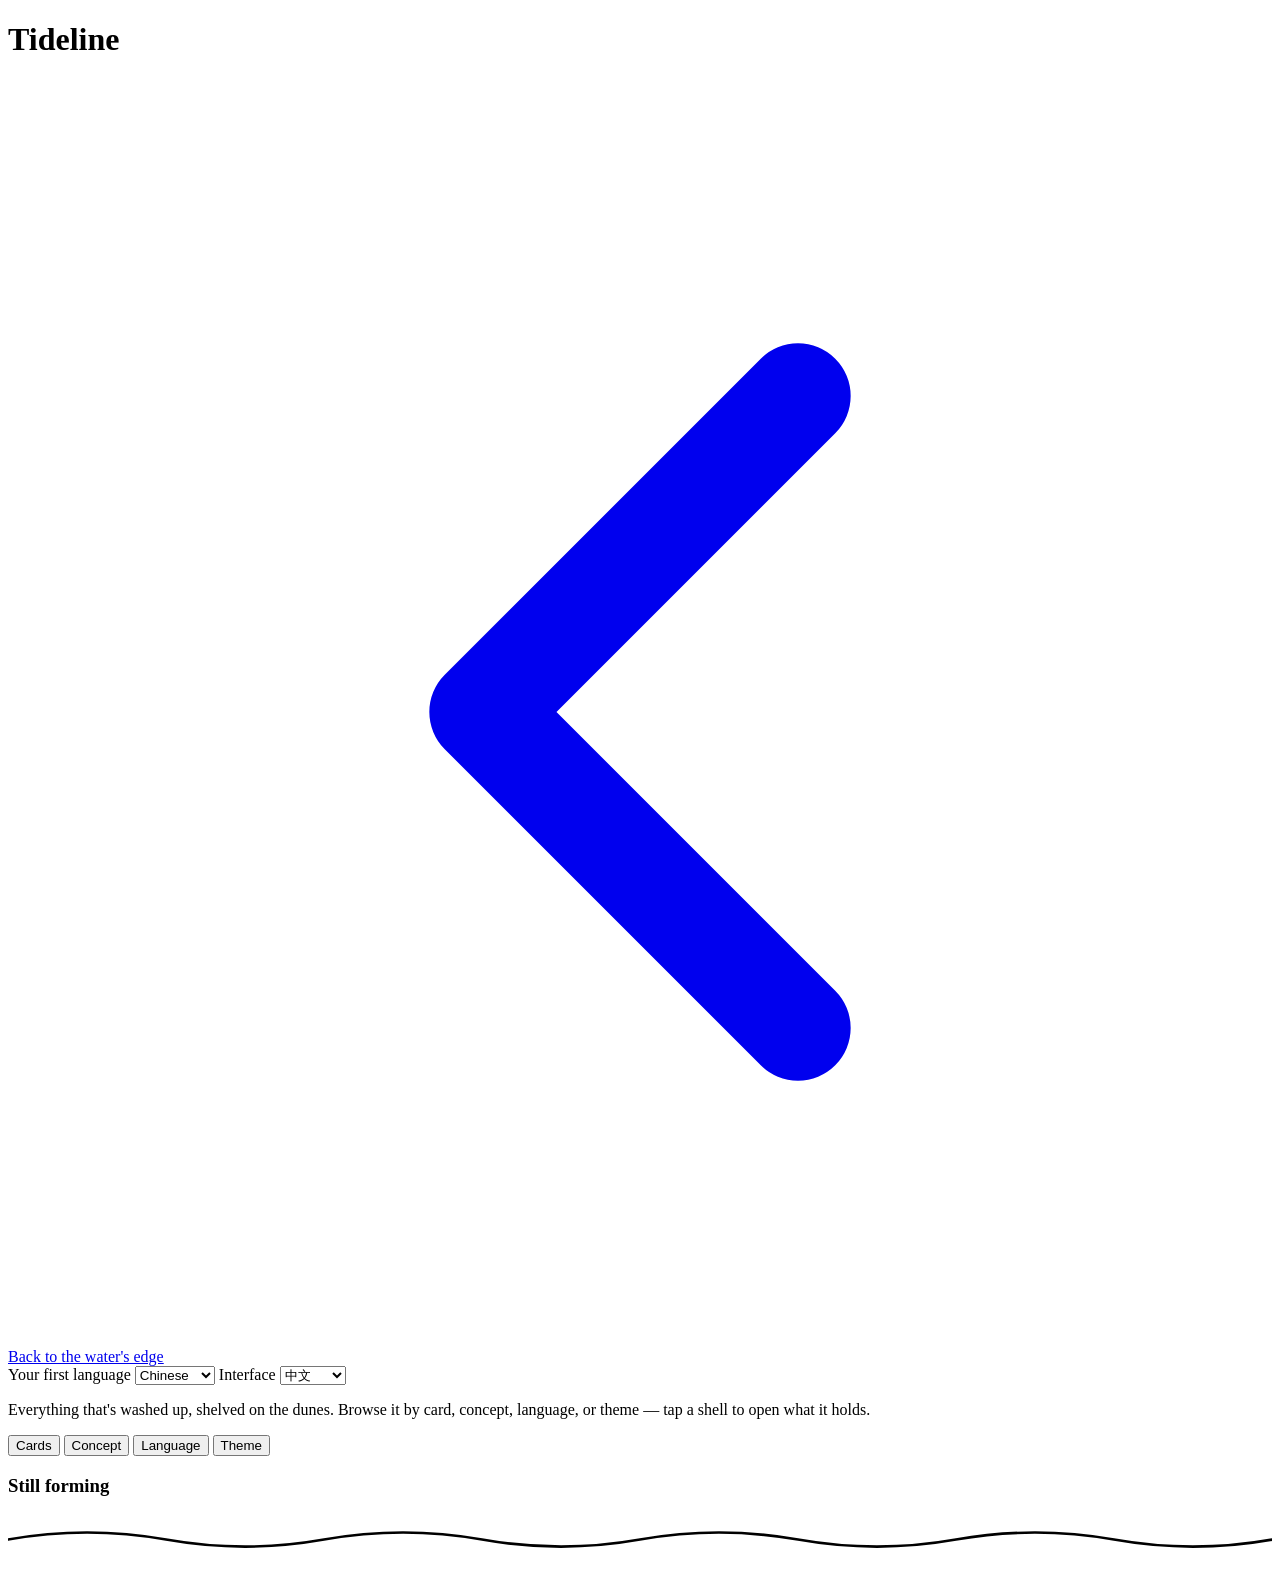
==== core/src/tideline/web/static/learnings.html @ 0911262c "fix(ui): mobile header — label the two language pickers so they aren't twins On a phone the narrow-h" ====
<!DOCTYPE html>
<html lang="en">
<head>
  <meta charset="UTF-8">
  <meta name="viewport" content="width=device-width, initial-scale=1.0">
  <title>Tideline — museum</title>
  <link rel="stylesheet" href="/static/styles.css?v=__ASSET_V__">
  <script src="/static/i18n.js?v=__ASSET_V__"></script>
  <script src="/static/shore.js?v=__ASSET_V__"></script>
  <script src="/static/sheet.js?v=__ASSET_V__"></script>
</head>
<body class="museum-page">
  <header>
    <h1>Tideline</h1>
    <!-- The desk is the hub (DESIGN §10.7): the way out of the museum is back
         down to the water's edge. It returns you to WHERE YOU CAME FROM — the
         desk (/) by default, but the OPEN shore (/?shore=open) if you walked up
         here from the shore (carried as ?from=shore). Static href="/" is the
         no-JS / desk-origin default; the script below upgrades it for a shore
         arrival, so a wade → museum → back round-trip doesn't strand you on the
         desk with your shore closed. -->
    <a class="back-to-shore" href="/">
      <svg viewBox="0 0 24 24" fill="none" stroke="currentColor" stroke-width="2" stroke-linecap="round" stroke-linejoin="round"><path d="M15 6l-6 6 6 6"/></svg>
      <span data-i18n="back_to_shore">Back to the water's edge</span>
    </a>
    <div class="identity">
      <span class="picker">
      <label for="native-lang" data-i18n="first_lang_label">Your first language</label>
      <select id="native-lang">
        <option value="Chinese" data-i18n="lang_Chinese">Chinese</option>
        <option value="English" data-i18n="lang_English">English</option>
        <option value="Japanese" data-i18n="lang_Japanese">Japanese</option>
        <option value="French" data-i18n="lang_French">French</option>
        <option value="Spanish" data-i18n="lang_Spanish">Spanish</option>
        <option value="German" data-i18n="lang_German">German</option>
        <option value="Italian" data-i18n="lang_Italian">Italian</option>
        <option value="Korean" data-i18n="lang_Korean">Korean</option>
      </select>
      </span>
      <!-- Interface language: its own setting (multilingual UI). Options stay in
           their own script (not data-i18n'd). -->
      <span class="picker">
      <label for="ui-locale" data-i18n="ui_lang_label">Interface</label>
      <select id="ui-locale" class="ui-locale">
        <option value="zh">中文</option>
        <option value="en">English</option>
      </select>
      </span>
    </div>
  </header>

  <main class="museum">
    <p class="hint museum-hint" data-i18n="museum_hint">
      Everything that's washed up, shelved on the dunes. Browse it by card,
      concept, language, or theme — tap a shell to open what it holds.
    </p>

    <!-- The lenses (DESIGN §10.7): the same collection, shelved four ways. -->
    <div class="lens" id="lens" role="tablist" aria-label="Museum lenses">
      <button type="button" data-lens="cards" class="active" role="tab" aria-selected="true" data-i18n="lens_cards">Cards</button>
      <button type="button" data-lens="concept" role="tab" aria-selected="false" data-i18n="lens_concept">Concept</button>
      <button type="button" data-lens="language" role="tab" aria-selected="false" data-i18n="lens_language">Language</button>
      <button type="button" data-lens="theme" role="tab" aria-selected="false" data-i18n="lens_theme">Theme</button>
    </div>

    <!-- The active lens's shelves render here (the list / a11y floor). -->
    <div id="shelves" class="shelves"></div>

    <!-- Still forming: the repeated translations that haven't matured into a
         card yet — the substrate under the shelves, shown plainly. -->
    <h3 class="section-title museum-forming" data-i18n="museum_forming">Still forming</h3>
    <div id="candidates"></div>
  </main>

  <div class="shoreline" aria-hidden="true">
    <svg viewBox="0 0 720 26"><path d="M0 14 Q 45 6 90 14 T 180 14 T 270 14 T 360 14 T 450 14 T 540 14 T 630 14 T 720 14" fill="none" stroke="currentColor" stroke-width="1.5" stroke-linecap="round"/></svg>
  </div>

  <script>
    // Language names come from i18n's locale-aware langShort / langName (one
    // source of truth, shared with sheet.js) — no per-file LANG_SHORT copy.
    let NATIVE_LANG = 'Chinese';  // overwritten by /api/identity
    let LENS = 'cards';           // the open shelf

    // Return to where you came from: a shore arrival (?from=shore) goes back to
    // the OPEN shore, not the desk, so a wade → museum → back round-trip lands
    // you on the water you were exploring. Desk arrivals keep the plain href.
    if (new URLSearchParams(location.search).get('from') === 'shore') {
      document.querySelector('.back-to-shore')?.setAttribute('href', '/?shore=open');
    }

    function escape(s) {
      return String(s == null ? '' : s).replace(/[&<>"']/g, ch => ({
        '&': '&amp;', '<': '&lt;', '>': '&gt;', '"': '&quot;', "'": '&#39;'
      })[ch]);
    }
    const annot = (src, tgt) => `<span class="langtag">(${langShort(src)}→${langShort(tgt)})</span>`;

    // One shell on a shelf: the warm line glyph (shared with the shore via
    // Shore.glyph) + its first-language label, as a real focusable button
    // (DESIGN §10.7 — every shell is a labelled control, the museum's doorway
    // into the same card / recall flow). The data rides on the element so a tap
    // opens it with no refetch.
    function shellButton(item) {
      return `
        <button type="button" class="shelf-shell kind-${item.kind}" data-key="${escape(item.key)}"
                aria-label="${escape(item.label)}">
          <span class="shelf-glyph">${Shore.glyph(item.kind, item.key)}</span>
          <span class="shelf-cap">${escape(item.label)}</span>
        </button>`;
    }

    // A shelf: an optional label (the language groups name their shelves) over a
    // row of shells. Shells wrap freely, each resting on its own soft sand mark.
    function shelf(items, label) {
      const head = label ? `<div class="shelf-label">${label}</div>` : '';
      return `<section class="shelf">${head}<div class="shelf-row">${items.map(shellButton).join('')}</div></section>`;
    }

    function emptyShelf(key) {
      return `<div class="empty">${escape(t(key))}</div>`;
    }

    // Each lens keeps the data it drew, keyed by the shell's data-key, so a tap
    // re-opens it without a refetch (mirrors the shore).
    let SHELF_DATA = {};

    async function getJSON(url) {
      try { const r = await fetch(url); return r.ok ? await r.json() : []; }
      catch (e) { return []; }
    }

    // cards → sea-glass: the full deck (the museum holds all of it; the shore
    // only the calm few). Tap opens the card + its moments; sink sends it back.
    async function lensCards() {
      const cards = await getJSON('/api/cards');
      SHELF_DATA = {};
      if (!cards.length) return emptyShelf('cards_empty');
      const items = cards
        .filter(c => c.translated && c.translated.trim())
        .map(c => {
          const key = 'card-' + c.id;
          SHELF_DATA[key] = { kind: 'glass', data: c };
          return { kind: 'glass', key, label: c.translated };
        });
      return shelf(items);
    }

    // concept → scallop shells: synonym clusters. Tap opens the synonyms.
    async function lensConcept() {
      const concepts = await getJSON('/api/clusters');
      SHELF_DATA = {};
      const named = concepts.filter(c => c.title && c.title.trim());
      if (!named.length) return emptyShelf('clusters_empty');
      const items = named.map(c => {
        const key = 'concept-' + c.id;
        SHELF_DATA[key] = { kind: 'shell', data: c };
        return { kind: 'shell', key, label: c.title };
      });
      return shelf(items);
    }

    // theme → crabs: remembered scenes. Tap opens album-style masked recall.
    async function lensTheme() {
      const themes = await getJSON('/api/themes');
      SHELF_DATA = {};
      const named = themes.filter(c => c.title && c.title.trim());
      if (!named.length) return emptyShelf('themes_empty');
      const items = named.map(c => {
        const key = 'theme-' + c.id;
        SHELF_DATA[key] = { kind: 'crab', data: c };
        return { kind: 'crab', key, label: c.title };
      });
      return shelf(items);
    }

    // language → one shelf per source language, sea-glass for each term. These
    // are the emergent vocabulary (candidates), not full cards, so a tap opens a
    // read-only glass (the word, the direction, how often it's been met).
    async function lensLanguage() {
      const groups = await getJSON('/api/clusters/by-language');
      SHELF_DATA = {};
      if (!groups.length) return emptyShelf('by_language_empty');
      return groups.map(g => {
        const items = g.members.map((m, i) => {
          const key = 'lang-' + escape(g.lang) + '-' + i;
          SHELF_DATA[key] = { kind: 'glass', data: {
            original: m.original, translated: m.translated, count: m.count,
            source_lang: m.source_lang, target_lang: m.target_lang, readonly: true,
          } };
          return { kind: 'glass', key, label: m.translated };
        });
        const label = `${escape(langName(g.lang))} <span class="count">${g.total}×</span>`;
        return shelf(items, label);
      }).join('');
    }

    const LENS_LOADERS = {
      cards: lensCards, concept: lensConcept, language: lensLanguage, theme: lensTheme,
    };

    async function renderLens() {
      const host = document.getElementById('shelves');
      host.setAttribute('aria-busy', 'true');
      host.innerHTML = await (LENS_LOADERS[LENS] || lensCards)();
      host.setAttribute('aria-busy', 'false');
    }

    // Tap a shell → the shared sheet rises with what it holds (same flow as the
    // shore). A sunk card slips back under the sea; drop it + re-render.
    function setupShelfTaps() {
      const host = document.getElementById('shelves');
      host.addEventListener('click', (e) => {
        const btn = e.target.closest('.shelf-shell');
        if (!btn) return;
        const entry = SHELF_DATA[btn.dataset.key];
        if (!entry) return;
        Sheet.open(entry.kind, entry.data, {
          onSink: () => renderLens(),
        });
      });
    }

    function setupLens() {
      const lens = document.getElementById('lens');
      lens.addEventListener('click', (e) => {
        const btn = e.target.closest('button[data-lens]');
        if (!btn || btn.dataset.lens === LENS) return;
        lens.querySelectorAll('button').forEach(b => {
          const on = b === btn;
          b.classList.toggle('active', on);
          b.setAttribute('aria-selected', on ? 'true' : 'false');
        });
        LENS = btn.dataset.lens;
        renderLens();
      });
    }

    async function loadCandidates() {
      const target = document.getElementById('candidates');
      const data = await getJSON('/api/candidates');
      if (!data.length) {
        target.innerHTML = `<div class="empty">${escape(t('candidates_empty'))}</div>`;
        return;
      }
      target.innerHTML = data.map(c => `
        <div class="candidate">
          <span>${escape(c.original)} → ${escape(c.translated)}</span>
          ${annot(c.source_lang, c.target_lang)}
          <span class="count">${c.count}×</span>
        </div>
      `).join('');
    }

    // Everything that depends on the first language: the active lens (labels +
    // direction tags) and the forming list. Keeps whichever lens is open.
    function refreshMuseum() {
      renderLens();
      loadCandidates();
    }

    function init() {
      setupLens();
      setupShelfTaps();
      // The shared header picker loads the language, localizes the chrome, and
      // re-renders the museum on load + on every first-language change.
      setupIdentityPicker((lang) => {
        NATIVE_LANG = lang;
        document.title = t('title_museum');
        refreshMuseum();
      });
    }
    init();
  </script>
</body>
</html>
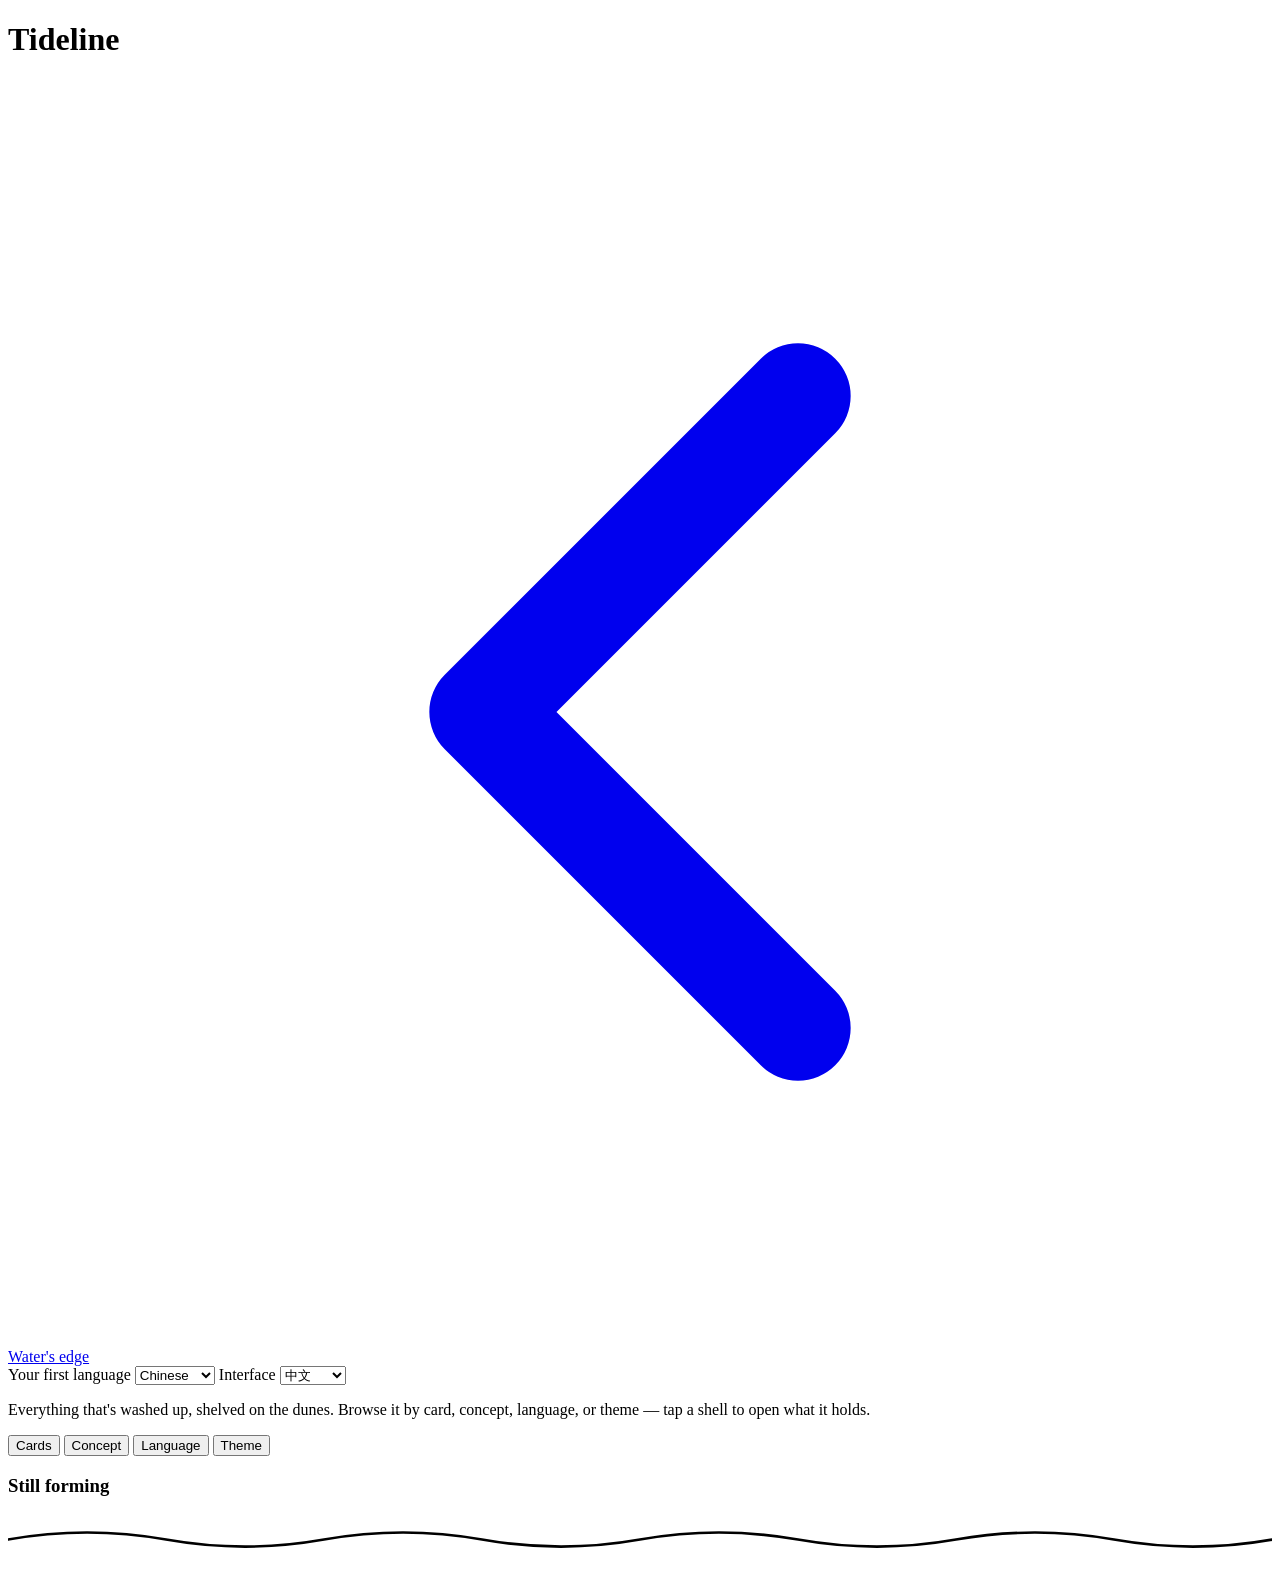
==== commit d13b5f58: "polish(i18n): shorten the museum back-link — "Back to the water's edge" → "Water's edge" The link al" ====
--- a/core/src/tideline/web/static/learnings.html
+++ b/core/src/tideline/web/static/learnings.html
@@ -21,7 +21,7 @@
          desk with your shore closed. -->
     <a class="back-to-shore" href="/">
       <svg viewBox="0 0 24 24" fill="none" stroke="currentColor" stroke-width="2" stroke-linecap="round" stroke-linejoin="round"><path d="M15 6l-6 6 6 6"/></svg>
-      <span data-i18n="back_to_shore">Back to the water's edge</span>
+      <span data-i18n="back_to_shore">Water's edge</span>
     </a>
     <div class="identity">
       <span class="picker">
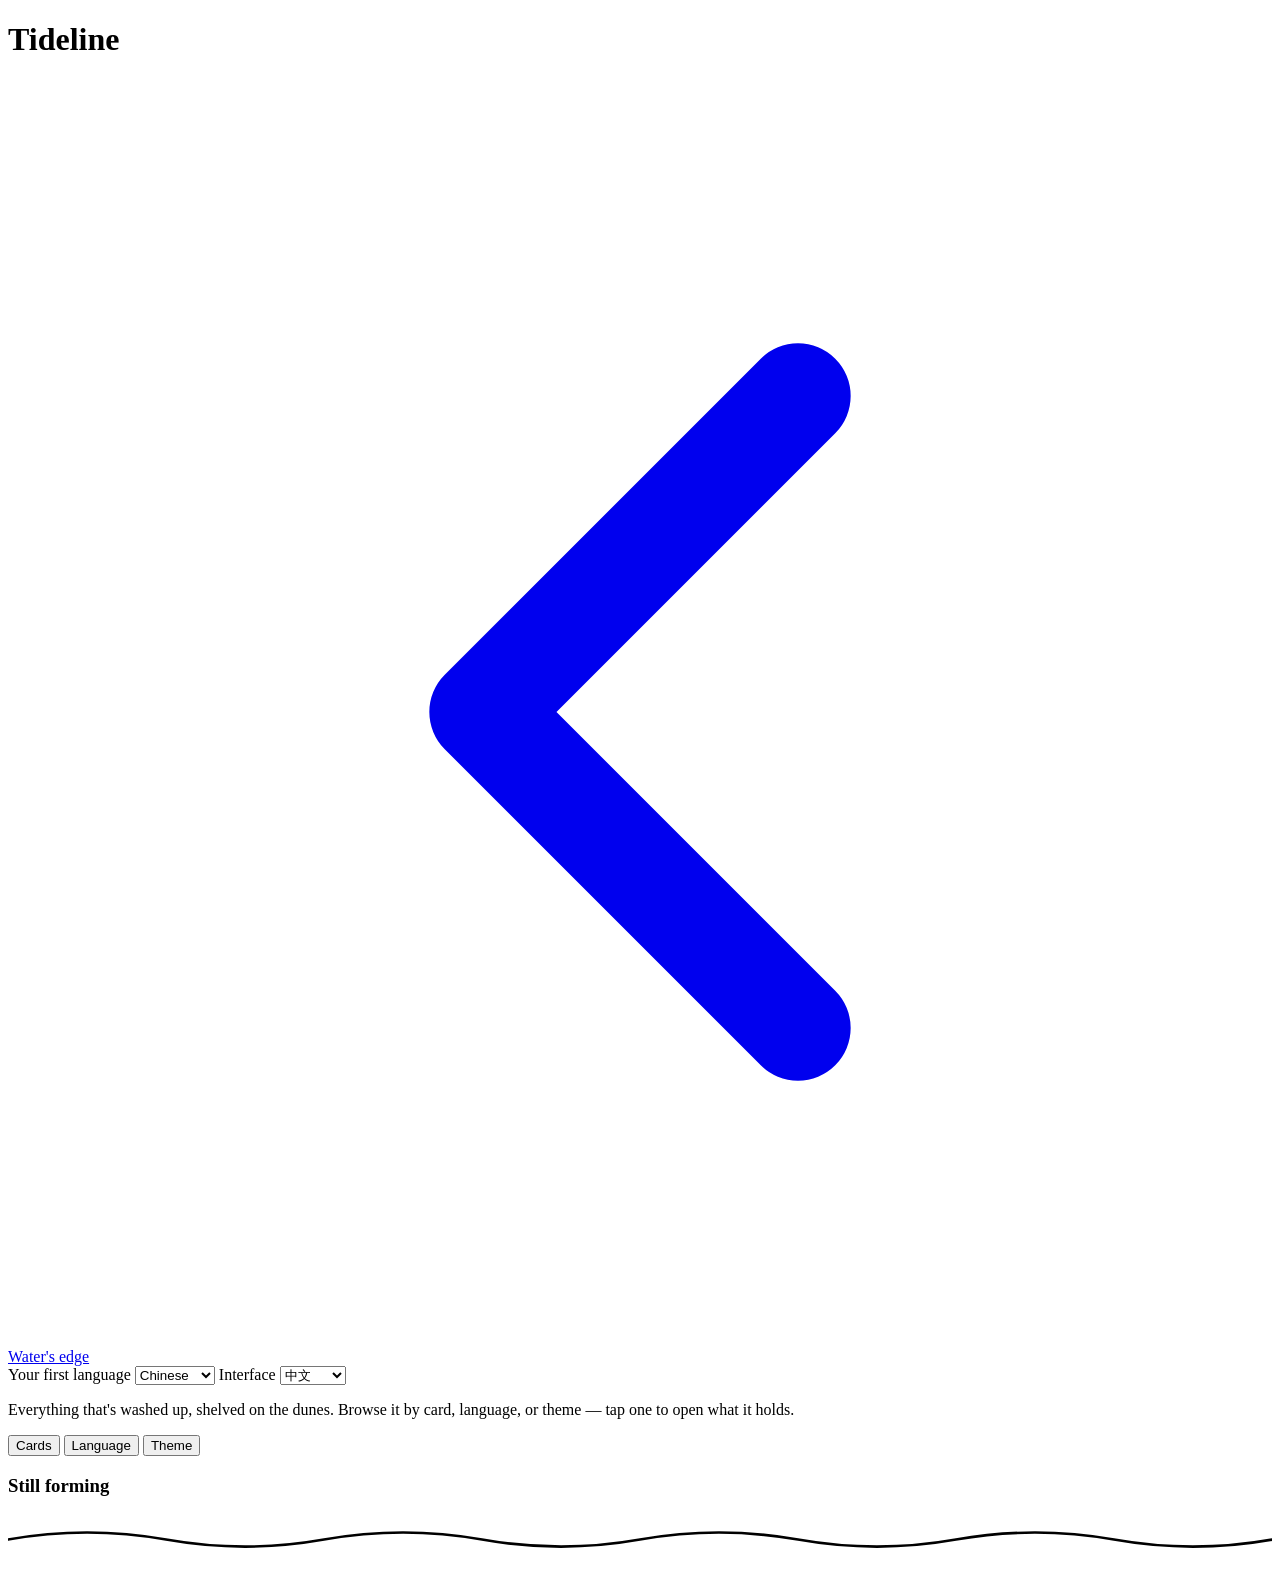
==== commit 4f176ce3: "feat(museum): retire the by-concept lens — keep cards, language, theme Per product decision: the con" ====
--- a/core/src/tideline/web/static/learnings.html
+++ b/core/src/tideline/web/static/learnings.html
@@ -52,13 +52,12 @@
   <main class="museum">
     <p class="hint museum-hint" data-i18n="museum_hint">
       Everything that's washed up, shelved on the dunes. Browse it by card,
-      concept, language, or theme — tap a shell to open what it holds.
+      language, or theme — tap one to open what it holds.
     </p>
 
-    <!-- The lenses (DESIGN §10.7): the same collection, shelved four ways. -->
+    <!-- The lenses (DESIGN §10.7): the same collection, shelved three ways. -->
     <div class="lens" id="lens" role="tablist" aria-label="Museum lenses">
       <button type="button" data-lens="cards" class="active" role="tab" aria-selected="true" data-i18n="lens_cards">Cards</button>
-      <button type="button" data-lens="concept" role="tab" aria-selected="false" data-i18n="lens_concept">Concept</button>
       <button type="button" data-lens="language" role="tab" aria-selected="false" data-i18n="lens_language">Language</button>
       <button type="button" data-lens="theme" role="tab" aria-selected="false" data-i18n="lens_theme">Theme</button>
     </div>
@@ -146,20 +145,6 @@
       return shelf(items);
     }
 
-    // concept → scallop shells: synonym clusters. Tap opens the synonyms.
-    async function lensConcept() {
-      const concepts = await getJSON('/api/clusters');
-      SHELF_DATA = {};
-      const named = concepts.filter(c => c.title && c.title.trim());
-      if (!named.length) return emptyShelf('clusters_empty');
-      const items = named.map(c => {
-        const key = 'concept-' + c.id;
-        SHELF_DATA[key] = { kind: 'shell', data: c };
-        return { kind: 'shell', key, label: c.title };
-      });
-      return shelf(items);
-    }
-
     // theme → crabs: remembered scenes. Tap opens album-style masked recall.
     async function lensTheme() {
       const themes = await getJSON('/api/themes');
@@ -175,8 +160,12 @@
     }
 
     // language → one shelf per source language, sea-glass for each term. These
-    // are the emergent vocabulary (candidates), not full cards, so a tap opens a
-    // read-only glass (the word, the direction, how often it's been met).
+    // are the emergent vocabulary (candidates), not full cards. The tile shows
+    // the FOREIGN word itself (not its translation), so this lens answers "what
+    // have I met in each language" — and same-meaning synonyms stay distinct
+    // tiles instead of collapsing into a duplicate of the shared translation
+    // (中華そば and ラーメン both mean 拉面 but are two different words met).
+    // A tap opens a read-only glass (the word, the direction, how often met).
     async function lensLanguage() {
       const groups = await getJSON('/api/clusters/by-language');
       SHELF_DATA = {};
@@ -188,7 +177,7 @@
             original: m.original, translated: m.translated, count: m.count,
             source_lang: m.source_lang, target_lang: m.target_lang, readonly: true,
           } };
-          return { kind: 'glass', key, label: m.translated };
+          return { kind: 'glass', key, label: m.original };
         });
         const label = `${escape(langName(g.lang))} <span class="count">${g.total}×</span>`;
         return shelf(items, label);
@@ -196,7 +185,7 @@
     }
 
     const LENS_LOADERS = {
-      cards: lensCards, concept: lensConcept, language: lensLanguage, theme: lensTheme,
+      cards: lensCards, language: lensLanguage, theme: lensTheme,
     };
 
     async function renderLens() {
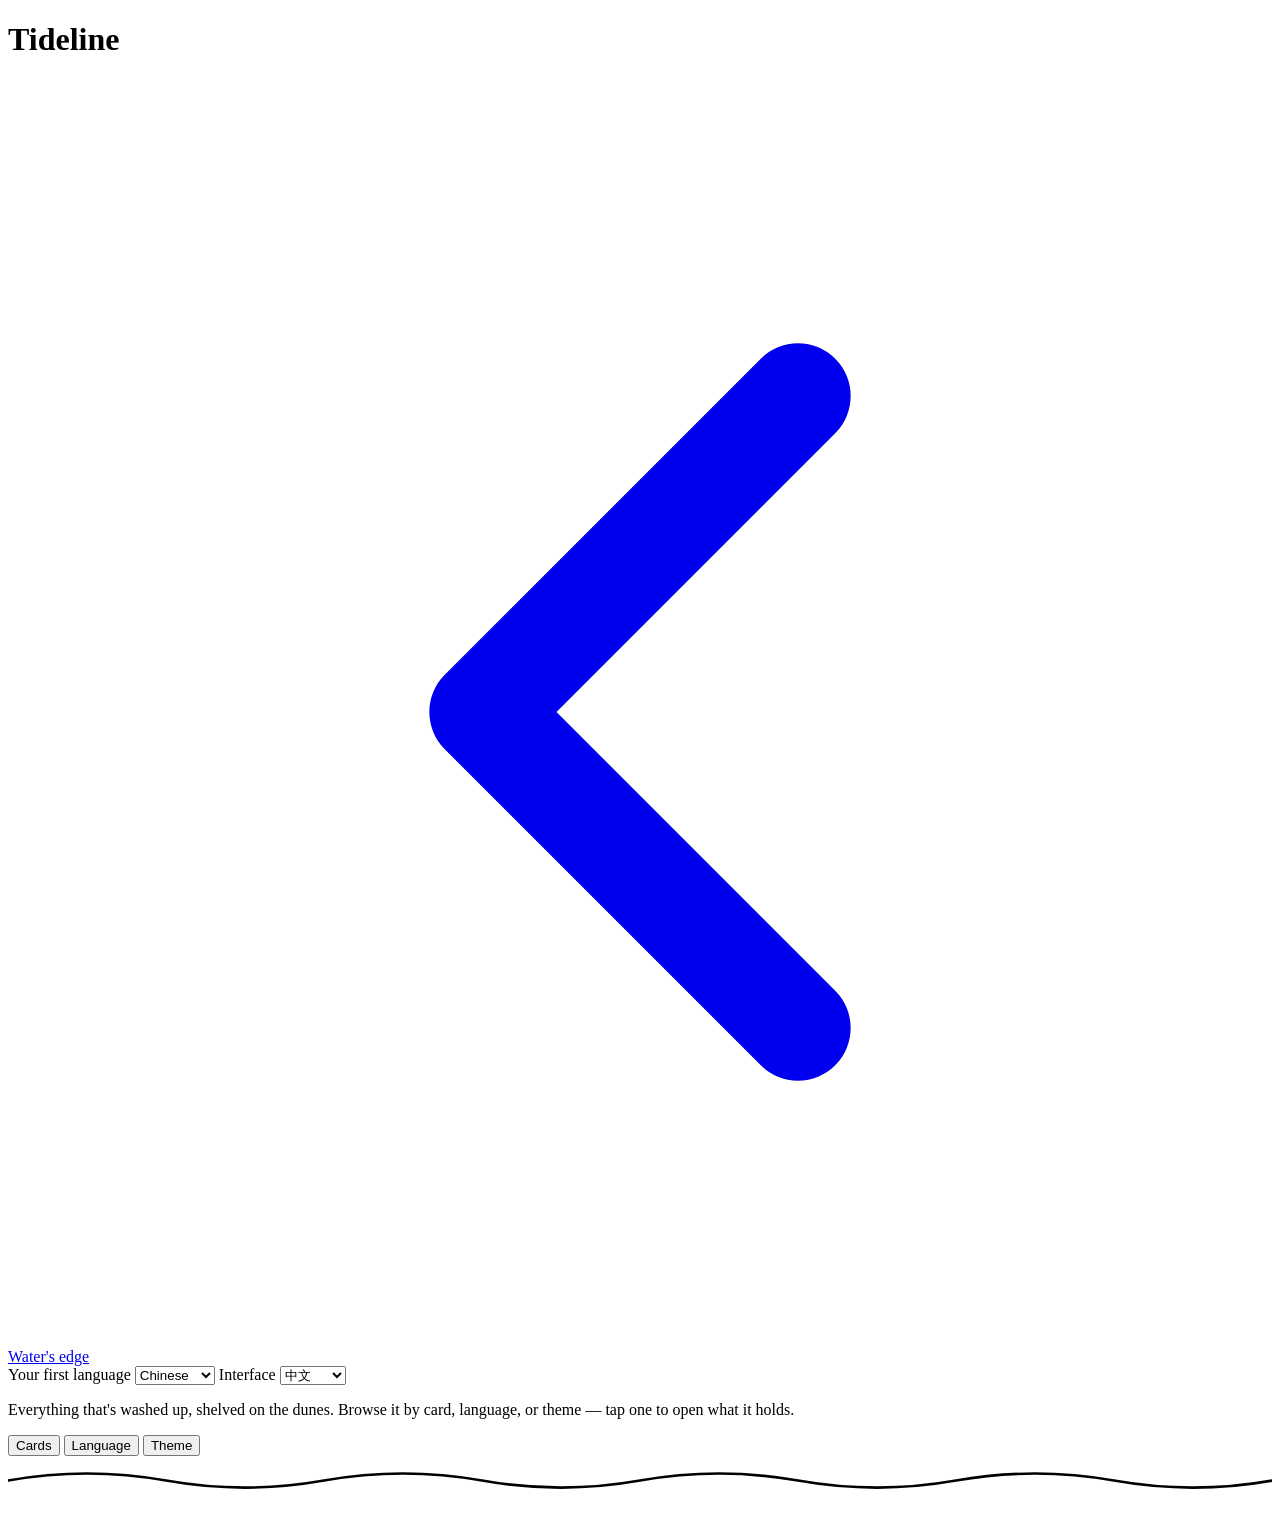
==== commit f4df4cde: "feat(museum): remove the redundant "Still forming" candidates list (P4) The "Still forming" section " ====
--- a/core/src/tideline/web/static/learnings.html
+++ b/core/src/tideline/web/static/learnings.html
@@ -64,11 +64,6 @@
 
     <!-- The active lens's shelves render here (the list / a11y floor). -->
     <div id="shelves" class="shelves"></div>
-
-    <!-- Still forming: the repeated translations that haven't matured into a
-         card yet — the substrate under the shelves, shown plainly. -->
-    <h3 class="section-title museum-forming" data-i18n="museum_forming">Still forming</h3>
-    <div id="candidates"></div>
   </main>
 
   <div class="shoreline" aria-hidden="true">
@@ -93,7 +88,6 @@
         '&': '&amp;', '<': '&lt;', '>': '&gt;', '"': '&quot;', "'": '&#39;'
       })[ch]);
     }
-    const annot = (src, tgt) => `<span class="langtag">(${langShort(src)}→${langShort(tgt)})</span>`;
 
     // One shell on a shelf: the warm line glyph (shared with the shore via
     // Shore.glyph) + its first-language label, as a real focusable button
@@ -225,27 +219,10 @@
       });
     }
 
-    async function loadCandidates() {
-      const target = document.getElementById('candidates');
-      const data = await getJSON('/api/candidates');
-      if (!data.length) {
-        target.innerHTML = `<div class="empty">${escape(t('candidates_empty'))}</div>`;
-        return;
-      }
-      target.innerHTML = data.map(c => `
-        <div class="candidate">
-          <span>${escape(c.original)} → ${escape(c.translated)}</span>
-          ${annot(c.source_lang, c.target_lang)}
-          <span class="count">${c.count}×</span>
-        </div>
-      `).join('');
-    }
-
     // Everything that depends on the first language: the active lens (labels +
-    // direction tags) and the forming list. Keeps whichever lens is open.
+    // direction tags). Keeps whichever lens is open.
     function refreshMuseum() {
       renderLens();
-      loadCandidates();
     }
 
     function init() {
